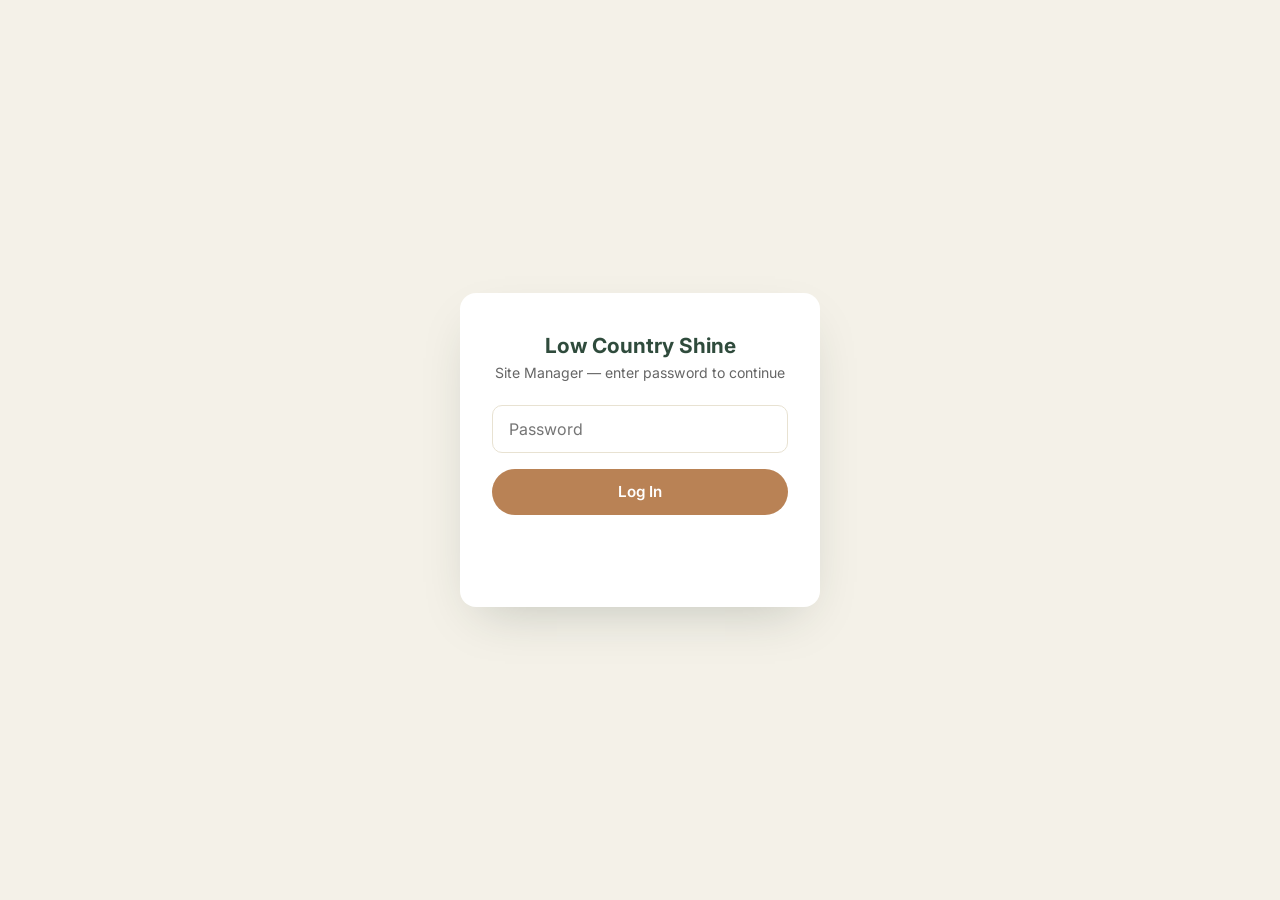
==== admin/index.html @ b736f900 "Light-blue version of Low Country Shine site (restored 2026-07-01) Frost white-blue backgrounds with" ====
<!DOCTYPE html>
<html lang="en">
<head>
<meta charset="UTF-8">
<meta name="viewport" content="width=device-width, initial-scale=1.0">
<title>Site Manager — Low Country Shine</title>
<meta name="robots" content="noindex, nofollow">

<!-- ===================================================
     STANDALONE ADMIN PANEL
     This file intentionally does NOT link to ../styles.css
     or ../script.js — it is fully self-contained (own CSS
     and JS below) so it can never be broken by edits to the
     main site, and the main site can never be broken by edits
     here. Only Google Fonts (already approved) is loaded.
=================================================== -->
<link rel="preconnect" href="https://fonts.googleapis.com">
<link rel="preconnect" href="https://fonts.gstatic.com" crossorigin>
<link href="https://fonts.googleapis.com/css2?family=Inter:wght@400;500;600;700&display=swap" rel="stylesheet">

<style>
  /* ---- Base ---- */
  * { margin: 0; padding: 0; box-sizing: border-box; }
  body {
    font-family: 'Inter', sans-serif;
    background: #F4F1E8;
    color: #1C231F;
    min-height: 100vh;
  }
  button { font-family: inherit; cursor: pointer; }
  input, textarea, select { font-family: inherit; }

  /* ---- Login screen ---- */
  #loginScreen {
    min-height: 100vh;
    display: flex;
    align-items: center;
    justify-content: center;
    padding: 1.5rem;
  }
  .login-box {
    background: white;
    border-radius: 16px;
    padding: 2.5rem 2rem;
    width: 100%;
    max-width: 360px;
    box-shadow: 0 20px 50px -20px rgba(30,51,41,0.25);
    text-align: center;
  }
  .login-box h1 {
    font-size: 1.3rem;
    margin-bottom: 0.4rem;
    color: #2F4B3C;
  }
  .login-box p { font-size: 0.88rem; color: #666; margin-bottom: 1.5rem; }
  .login-box input {
    width: 100%;
    padding: 0.8rem 1rem;
    border: 1.5px solid #E8E2D2;
    border-radius: 10px;
    font-size: 1rem;
    margin-bottom: 1rem;
  }
  .login-box input:focus { outline: 2px solid #5E8C7B; }
  .login-box button {
    width: 100%;
    padding: 0.85rem;
    background: #B98255;
    color: white;
    border: none;
    border-radius: 999px;
    font-weight: 600;
    font-size: 0.95rem;
  }
  .login-box button:hover { background: #a6764a; }
  .login-error {
    color: #c0392b;
    font-size: 0.85rem;
    margin-top: 0.8rem;
    min-height: 1.1em;
  }
  @keyframes shake {
    10%, 90% { transform: translateX(-2px); }
    20%, 80% { transform: translateX(4px); }
    30%, 50%, 70% { transform: translateX(-8px); }
    40%, 60% { transform: translateX(8px); }
  }
  .shake { animation: shake 0.5s; }

  /* ---- Panel layout ---- */
  #panel { display: none; min-height: 100vh; }
  .admin-header {
    background: #2F4B3C;
    color: #F4F1E8;
    padding: 1rem 1.5rem;
    display: flex;
    align-items: center;
    justify-content: space-between;
  }
  .admin-header h1 { font-size: 1.05rem; font-weight: 700; }
  .logout-btn {
    background: transparent;
    border: 1.5px solid rgba(244,241,232,0.5);
    color: #F4F1E8;
    padding: 0.5rem 1rem;
    border-radius: 999px;
    font-size: 0.85rem;
  }
  .logout-btn:hover { background: rgba(244,241,232,0.12); }

  .admin-body {
    display: flex;
    min-height: calc(100vh - 60px);
  }
  .admin-sidebar {
    width: 200px;
    background: white;
    border-right: 1px solid #E8E2D2;
    padding: 1.2rem 0.8rem;
    flex-shrink: 0;
  }
  .admin-nav-btn {
    display: block;
    width: 100%;
    text-align: left;
    background: none;
    border: none;
    padding: 0.8rem 0.9rem;
    border-radius: 10px;
    font-size: 0.9rem;
    font-weight: 600;
    color: #444;
    margin-bottom: 0.3rem;
  }
  .admin-nav-btn:hover { background: #F4F1E8; }
  .admin-nav-btn.active { background: #2F4B3C; color: #F4F1E8; }

  .admin-main {
    flex: 1;
    padding: 2rem;
    max-width: 760px;
  }
  .tab-panel h2 {
    font-size: 1.4rem;
    margin-bottom: 1.5rem;
    color: #2F4B3C;
  }

  .field-group { display: flex; flex-direction: column; gap: 1.1rem; max-width: 480px; }
  .field-group label {
    font-size: 0.85rem;
    font-weight: 600;
    color: #555;
    display: flex;
    flex-direction: column;
    gap: 0.4rem;
  }
  .field-group input, .field-group textarea {
    font-size: 0.95rem;
    padding: 0.7rem 0.9rem;
    border: 1.5px solid #E8E2D2;
    border-radius: 10px;
    resize: vertical;
  }
  .field-group input:focus, .field-group textarea:focus {
    outline: 2px solid #5E8C7B;
    outline-offset: 1px;
  }

  .btn-primary {
    background: #B98255;
    color: white;
    border: none;
    padding: 0.8rem 1.6rem;
    border-radius: 999px;
    font-weight: 600;
    font-size: 0.92rem;
  }
  .btn-primary:hover { background: #a6764a; }
  .btn-secondary {
    background: #2F4B3C;
    color: white;
    border: none;
    padding: 0.65rem 1.2rem;
    border-radius: 999px;
    font-weight: 600;
    font-size: 0.85rem;
    margin-bottom: 1.2rem;
  }
  .btn-secondary:hover { background: #24382c; }

  .admin-card {
    background: white;
    border: 1px solid #E8E2D2;
    border-radius: 12px;
    padding: 1.2rem;
    margin-bottom: 1rem;
  }
  .admin-card p { font-size: 0.92rem; margin-bottom: 0.4rem; }
  .admin-card .meta { font-size: 0.82rem; color: #5E8C7B; font-weight: 600; }
  .row-actions { display: flex; gap: 0.6rem; margin-top: 0.8rem; }
  .row-actions button {
    background: #F4F1E8;
    border: 1px solid #E8E2D2;
    padding: 0.4rem 0.9rem;
    border-radius: 999px;
    font-size: 0.8rem;
    font-weight: 600;
  }
  .row-actions .btn-delete { color: #c0392b; }
  .row-actions button:hover { background: #E8E2D2; }

  .edit-form { display: flex; flex-direction: column; gap: 0.7rem; }
  .edit-form input, .edit-form textarea, .edit-form select {
    font-size: 0.9rem;
    padding: 0.6rem 0.8rem;
    border: 1.5px solid #E8E2D2;
    border-radius: 8px;
  }

  .town-list { list-style: none; max-width: 420px; margin-bottom: 1.5rem; }
  .town-list li {
    display: flex;
    align-items: center;
    justify-content: space-between;
    padding: 0.7rem 0.9rem;
    background: white;
    border: 1px solid #E8E2D2;
    border-radius: 10px;
    margin-bottom: 0.5rem;
    font-weight: 600;
    font-size: 0.9rem;
  }
  .town-delete {
    background: none;
    border: none;
    color: #c0392b;
    font-size: 1rem;
    padding: 0.2rem 0.5rem;
  }
  .add-row { display: flex; gap: 0.6rem; max-width: 420px; }
  .add-row input {
    flex: 1;
    padding: 0.7rem 0.9rem;
    border: 1.5px solid #E8E2D2;
    border-radius: 10px;
    font-size: 0.9rem;
  }
  .add-row button {
    background: #B98255;
    color: white;
    border: none;
    padding: 0.7rem 1.2rem;
    border-radius: 10px;
    font-weight: 600;
    font-size: 0.85rem;
    white-space: nowrap;
  }
  .add-row button:hover { background: #a6764a; }

  .hint { font-size: 0.85rem; color: #5E8C7B; margin-bottom: 1.2rem; max-width: 480px; }
  .hint-small { font-size: 0.75rem; color: #8a8675; margin: 0.5rem 0; }

  .gallery-admin-grid {
    display: grid;
    grid-template-columns: repeat(auto-fill, minmax(180px, 1fr));
    gap: 1rem;
    margin-bottom: 1.5rem;
  }
  .gallery-admin-item {
    background: white;
    border: 1px solid #E8E2D2;
    border-radius: 12px;
    padding: 0.8rem;
  }
  .gallery-admin-item img {
    width: 100%;
    aspect-ratio: 4/3;
    object-fit: cover;
    border-radius: 8px;
    margin-bottom: 0.6rem;
    background: #E8E2D2;
  }
  .gallery-label-input {
    width: 100%;
    padding: 0.5rem 0.7rem;
    border: 1.5px solid #E8E2D2;
    border-radius: 8px;
    font-size: 0.85rem;
    margin-bottom: 0.3rem;
  }
  .gallery-delete {
    width: 100%;
    background: #F4F1E8;
    border: 1px solid #E8E2D2;
    color: #c0392b;
    padding: 0.4rem;
    border-radius: 8px;
    font-size: 0.8rem;
    font-weight: 600;
  }
  .upload-btn {
    display: inline-block;
    background: #2F4B3C;
    color: white;
    padding: 0.75rem 1.4rem;
    border-radius: 999px;
    font-weight: 600;
    font-size: 0.88rem;
    cursor: pointer;
  }
  .upload-btn:hover { background: #24382c; }

  .save-bar {
    position: sticky;
    bottom: 0;
    background: white;
    border-top: 1px solid #E8E2D2;
    padding: 1rem 2rem;
    display: flex;
    align-items: center;
    gap: 1rem;
    flex-wrap: wrap;
  }
  .save-message {
    font-size: 0.85rem;
    color: #5E8C7B;
    font-weight: 600;
  }
  .load-error {
    background: #fdecea;
    color: #c0392b;
    border: 1px solid #f5c6c2;
    border-radius: 10px;
    padding: 0.9rem 1.1rem;
    font-size: 0.85rem;
    margin-bottom: 1.5rem;
    max-width: 480px;
  }

  /* ---- Mobile ---- */
  @media (max-width: 780px) {
    .admin-body { flex-direction: column; }
    .admin-sidebar {
      width: 100%;
      display: flex;
      overflow-x: auto;
      gap: 0.4rem;
      padding: 0.8rem;
      border-right: none;
      border-bottom: 1px solid #E8E2D2;
    }
    .admin-nav-btn { white-space: nowrap; width: auto; margin-bottom: 0; }
    .admin-main { padding: 1.2rem; }
    .save-bar { padding: 1rem 1.2rem; }
  }
</style>
</head>
<body>

<!-- =========================================================
     LOGIN SCREEN
     EDIT: change ADMIN_PASSWORD in the JavaScript below (search
     for "shine2025") to set your own password.
========================================================= -->
<div id="loginScreen">
  <div class="login-box">
    <h1>Low Country Shine</h1>
    <p>Site Manager — enter password to continue</p>
    <form id="loginForm">
      <input type="password" id="passwordInput" placeholder="Password" autocomplete="current-password" required>
      <button type="submit">Log In</button>
    </form>
    <p class="login-error" id="loginError"></p>
  </div>
</div>

<!-- =========================================================
     ADMIN PANEL — hidden until password is correct
========================================================= -->
<div id="panel">
  <header class="admin-header">
    <h1>Low Country Shine — Site Manager</h1>
    <button class="logout-btn" id="logoutBtn">Log Out</button>
  </header>

  <div class="admin-body">
    <nav class="admin-sidebar">
      <button class="admin-nav-btn active" data-tab="business">Business Info</button>
      <button class="admin-nav-btn" data-tab="reviews">Reviews</button>
      <button class="admin-nav-btn" data-tab="gallery">Photo Gallery</button>
      <button class="admin-nav-btn" data-tab="area">Service Area</button>
    </nav>

    <main class="admin-main">
      <div id="loadErrorBox"></div>

      <!-- BUSINESS INFO TAB -->
      <section id="tab-business" class="tab-panel">
        <h2>Business Info</h2>
        <div class="field-group">
          <label>Business name
            <input type="text" id="f-name">
          </label>
          <label>Phone number
            <input type="text" id="f-phone" placeholder="(843) 555-0123">
          </label>
          <label>Phone link (tel href — keep +1 and no spaces/dashes)
            <input type="text" id="f-phone-href" placeholder="+18435550123">
          </label>
          <label>Instagram handle (no @ symbol)
            <input type="text" id="f-instagram" placeholder="lowcountryshine">
          </label>
          <label>Email address
            <input type="email" id="f-email">
          </label>
          <label>Hero tagline (main headline)
            <input type="text" id="f-tagline">
          </label>
          <label>Hero subheadline
            <textarea id="f-subheadline" rows="3"></textarea>
          </label>
        </div>
      </section>

      <!-- REVIEWS TAB -->
      <section id="tab-reviews" class="tab-panel" style="display:none">
        <h2>Reviews</h2>
        <button class="btn-secondary" id="addReviewBtn">+ Add review</button>
        <div id="reviewList"></div>
      </section>

      <!-- PHOTO GALLERY TAB -->
      <section id="tab-gallery" class="tab-panel" style="display:none">
        <h2>Photo Gallery</h2>
        <p class="hint">Photos are saved locally in this browser. Send your updated content.json file to Jacob to publish changes to the live site.</p>
        <div class="gallery-admin-grid" id="galleryAdminGrid"></div>
        <label class="upload-btn">
          + Upload photo
          <input type="file" id="photoUpload" accept="image/jpeg,image/png" hidden>
        </label>
      </section>

      <!-- SERVICE AREA TAB -->
      <section id="tab-area" class="tab-panel" style="display:none">
        <h2>Service Area</h2>
        <ul class="town-list" id="townList"></ul>
        <div class="add-row">
          <input type="text" id="newTownInput" placeholder="Add a town">
          <button id="addTownBtn">Add town</button>
        </div>
      </section>
    </main>
  </div>

  <div class="save-bar">
    <button class="btn-primary" id="saveAllBtn">Save all changes</button>
    <span class="save-message" id="saveMessage"></span>
  </div>
</div>

<script>
// =========================================================
// LOW COUNTRY SHINE — ADMIN PANEL SCRIPT
// Fully self-contained: no dependency on the main site's
// script.js. Reads ../content.json for starting values and
// exports an updated content.json as a download on save.
// =========================================================

// ---- Password protection ----
// EDIT: change this line to set a new admin password.
const ADMIN_PASSWORD = 'shine2025';

const loginScreen = document.getElementById('loginScreen');
const panel = document.getElementById('panel');
const loginForm = document.getElementById('loginForm');
const passwordInput = document.getElementById('passwordInput');
const loginError = document.getElementById('loginError');
const loginBox = document.querySelector('.login-box');

function showPanel() {
  loginScreen.style.display = 'none';
  panel.style.display = 'block';
}
function showLogin() {
  loginScreen.style.display = 'flex';
  panel.style.display = 'none';
}

if (sessionStorage.getItem('lcs_auth') === 'true') {
  showPanel();
} else {
  showLogin();
}

loginForm.addEventListener('submit', (e) => {
  e.preventDefault();
  if (passwordInput.value === ADMIN_PASSWORD) {
    sessionStorage.setItem('lcs_auth', 'true');
    loginError.textContent = '';
    showPanel();
  } else {
    loginError.textContent = 'Incorrect password';
    loginBox.classList.remove('shake');
    // Force reflow so the animation can replay on repeated wrong attempts.
    void loginBox.offsetWidth;
    loginBox.classList.add('shake');
    passwordInput.value = '';
    passwordInput.focus();
  }
});

document.getElementById('logoutBtn').addEventListener('click', () => {
  sessionStorage.removeItem('lcs_auth');
  showLogin();
});

// ---- Sidebar tab navigation ----
document.querySelectorAll('.admin-nav-btn').forEach((btn) => {
  btn.addEventListener('click', () => {
    document.querySelectorAll('.admin-nav-btn').forEach((b) => b.classList.remove('active'));
    document.querySelectorAll('.tab-panel').forEach((t) => (t.style.display = 'none'));
    btn.classList.add('active');
    document.getElementById('tab-' + btn.dataset.tab).style.display = 'block';
  });
});

// ---- State ----
// Working copies of the editable arrays. Business fields are read
// directly from their inputs at save time instead of being mirrored here.
let reviews = [];
let towns = [];
let gallery = [];
let beforeAfter = { before_src: 'images/before.jpg', before_alt: '', after_src: 'images/after.jpg', after_alt: '' };

// ---- Load content.json ----
function loadAdminContent() {
  fetch('../content.json')
    .then((res) => {
      if (!res.ok) throw new Error('content.json responded with ' + res.status);
      return res.json();
    })
    .then((data) => {
      const business = data.business || {};
      document.getElementById('f-name').value = business.name || '';
      document.getElementById('f-phone').value = business.phone || '';
      document.getElementById('f-phone-href').value = business.phone_href || '';
      document.getElementById('f-instagram').value = business.instagram || '';
      document.getElementById('f-email').value = business.email || '';
      document.getElementById('f-tagline').value = business.tagline || '';
      document.getElementById('f-subheadline').value = business.subheadline || '';

      reviews = Array.isArray(data.reviews) ? data.reviews.slice() : [];
      towns = Array.isArray(data.service_area) ? data.service_area.slice() : [];
      gallery = Array.isArray(data.gallery) ? data.gallery.slice() : [];
      beforeAfter = data.before_after || beforeAfter;

      renderReviews();
      renderTowns();
      renderGallery();
    })
    .catch((err) => {
      console.error('Could not load content.json', err);
      document.getElementById('loadErrorBox').innerHTML =
        '<div class="load-error">Could not load content.json from the site folder ' +
        '(' + err.message + '). You can still fill in fields below — clicking ' +
        '"Save all changes" will build a brand new content.json from scratch. ' +
        'If this keeps happening, make sure admin/index.html and content.json ' +
        'are both inside the same project folder and you are viewing this page ' +
        'through a local server rather than double-clicking the file.</div>';
      renderReviews();
      renderTowns();
      renderGallery();
    });
}

// ---- Reviews tab ----
const reviewList = document.getElementById('reviewList');

function renderReviews() {
  reviewList.innerHTML = '';
  reviews.forEach((review, index) => {
    const card = document.createElement('div');
    card.className = 'admin-card';
    const stars = '★'.repeat(review.stars || 0) + '☆'.repeat(5 - (review.stars || 0));
    card.innerHTML =
      '<p>"' + review.text + '"</p>' +
      '<p class="meta">— ' + review.author + ', ' + review.location + ' — ' + stars + '</p>' +
      '<div class="row-actions">' +
      '<button class="btn-edit">Edit</button>' +
      '<button class="btn-delete">Delete</button>' +
      '</div>';
    card.querySelector('.btn-edit').addEventListener('click', () => openReviewEditForm(card, index));
    card.querySelector('.btn-delete').addEventListener('click', () => {
      if (confirm('Are you sure?')) {
        reviews.splice(index, 1);
        renderReviews();
      }
    });
    reviewList.appendChild(card);
  });
}

function openReviewEditForm(card, index) {
  const review = reviews[index];
  card.innerHTML =
    '<div class="edit-form">' +
    '<textarea rows="3" class="edit-text">' + review.text + '</textarea>' +
    '<input type="text" class="edit-author" value="' + review.author + '" placeholder="Author name">' +
    '<input type="text" class="edit-location" value="' + review.location + '" placeholder="Location">' +
    '<select class="edit-stars">' +
    [1, 2, 3, 4, 5].map((n) => '<option value="' + n + '"' + (n === review.stars ? ' selected' : '') + '>' + n + ' star' + (n > 1 ? 's' : '') + '</option>').join('') +
    '</select>' +
    '<div class="row-actions">' +
    '<button class="btn-save-review">Save</button>' +
    '<button class="btn-cancel">Cancel</button>' +
    '</div></div>';

  card.querySelector('.btn-save-review').addEventListener('click', () => {
    reviews[index] = {
      text: card.querySelector('.edit-text').value,
      author: card.querySelector('.edit-author').value,
      location: card.querySelector('.edit-location').value,
      stars: parseInt(card.querySelector('.edit-stars').value, 10),
    };
    renderReviews();
  });
  card.querySelector('.btn-cancel').addEventListener('click', renderReviews);
}

document.getElementById('addReviewBtn').addEventListener('click', () => {
  const card = document.createElement('div');
  card.className = 'admin-card';
  card.innerHTML =
    '<div class="edit-form">' +
    '<textarea rows="3" class="edit-text" placeholder="Quote text"></textarea>' +
    '<input type="text" class="edit-author" placeholder="Author name">' +
    '<input type="text" class="edit-location" placeholder="Location">' +
    '<select class="edit-stars">' +
    [1, 2, 3, 4, 5].map((n) => '<option value="' + n + '"' + (n === 5 ? ' selected' : '') + '>' + n + ' star' + (n > 1 ? 's' : '') + '</option>').join('') +
    '</select>' +
    '<div class="row-actions">' +
    '<button class="btn-save-review">Add</button>' +
    '<button class="btn-cancel">Cancel</button>' +
    '</div></div>';

  card.querySelector('.btn-save-review').addEventListener('click', () => {
    const text = card.querySelector('.edit-text').value.trim();
    const author = card.querySelector('.edit-author').value.trim();
    if (!text || !author) return;
    reviews.unshift({
      text: text,
      author: author,
      location: card.querySelector('.edit-location').value.trim(),
      stars: parseInt(card.querySelector('.edit-stars').value, 10),
    });
    renderReviews();
  });
  card.querySelector('.btn-cancel').addEventListener('click', renderReviews);

  reviewList.prepend(card);
});

// ---- Service area tab ----
const townList = document.getElementById('townList');

function renderTowns() {
  townList.innerHTML = '';
  towns.forEach((town, index) => {
    const li = document.createElement('li');
    li.innerHTML = '<span>' + town + '</span> <button class="town-delete" aria-label="Remove ' + town + '">✕</button>';
    li.querySelector('.town-delete').addEventListener('click', () => {
      towns.splice(index, 1);
      renderTowns();
    });
    townList.appendChild(li);
  });
}

document.getElementById('addTownBtn').addEventListener('click', () => {
  const input = document.getElementById('newTownInput');
  const town = input.value.trim();
  if (!town) return;
  towns.push(town);
  input.value = '';
  renderTowns();
});
document.getElementById('newTownInput').addEventListener('keydown', (e) => {
  if (e.key === 'Enter') {
    e.preventDefault();
    document.getElementById('addTownBtn').click();
  }
});

// ---- Photo gallery tab ----
const galleryAdminGrid = document.getElementById('galleryAdminGrid');

function renderGallery() {
  galleryAdminGrid.innerHTML = '';
  gallery.forEach((item, index) => {
    const card = document.createElement('div');
    card.className = 'gallery-admin-item';
    card.innerHTML =
      '<img src="' + item.src + '" alt="' + (item.label || 'Job photo') + '">' +
      '<input type="text" class="gallery-label-input" value="' + (item.label || '') + '" placeholder="Label (e.g. Before)">' +
      '<p class="hint-small">Also save this photo to your images/gallery/ folder and send it to Jacob along with content.json.</p>' +
      '<button class="gallery-delete">Delete</button>';

    card.querySelector('.gallery-label-input').addEventListener('input', (e) => {
      gallery[index].label = e.target.value;
    });
    card.querySelector('.gallery-delete').addEventListener('click', () => {
      if (confirm('Are you sure?')) {
        gallery.splice(index, 1);
        renderGallery();
      }
    });
    galleryAdminGrid.appendChild(card);
  });
}

document.getElementById('photoUpload').addEventListener('change', (e) => {
  const file = e.target.files[0];
  if (!file) return;
  const reader = new FileReader();
  reader.onload = () => {
    // Preview uses the data URL immediately; the real file still needs to be
    // dropped into images/gallery/ by hand before the live site can show it.
    gallery.push({ src: 'images/gallery/' + file.name, label: '', preview: reader.result });
    renderGalleryWithPreviews();
  };
  reader.readAsDataURL(file);
  e.target.value = '';
});

// Same as renderGallery but uses the in-memory preview data URL for any
// item that was just uploaded and doesn't exist in images/gallery/ yet.
function renderGalleryWithPreviews() {
  galleryAdminGrid.innerHTML = '';
  gallery.forEach((item, index) => {
    const card = document.createElement('div');
    card.className = 'gallery-admin-item';
    card.innerHTML =
      '<img src="' + (item.preview || item.src) + '" alt="' + (item.label || 'Job photo') + '">' +
      '<input type="text" class="gallery-label-input" value="' + (item.label || '') + '" placeholder="Label (e.g. Before)">' +
      '<p class="hint-small">Also save this photo to your images/gallery/ folder and send it to Jacob along with content.json.</p>' +
      '<button class="gallery-delete">Delete</button>';

    card.querySelector('.gallery-label-input').addEventListener('input', (e) => {
      gallery[index].label = e.target.value;
    });
    card.querySelector('.gallery-delete').addEventListener('click', () => {
      if (confirm('Are you sure?')) {
        gallery.splice(index, 1);
        renderGalleryWithPreviews();
      }
    });
    galleryAdminGrid.appendChild(card);
  });
}

// ---- Save all changes ----
document.getElementById('saveAllBtn').addEventListener('click', () => {
  const updated = {
    business: {
      name: document.getElementById('f-name').value,
      phone: document.getElementById('f-phone').value,
      phone_href: document.getElementById('f-phone-href').value,
      instagram: document.getElementById('f-instagram').value,
      email: document.getElementById('f-email').value,
      tagline: document.getElementById('f-tagline').value,
      subheadline: document.getElementById('f-subheadline').value,
    },
    service_area: towns.slice(),
    reviews: reviews.slice(),
    gallery: gallery.map((item) => ({ src: item.src, label: item.label || '' })),
    before_after: beforeAfter,
  };

  const blob = new Blob([JSON.stringify(updated, null, 2)], { type: 'application/json' });
  const url = URL.createObjectURL(blob);
  const a = document.createElement('a');
  a.href = url;
  a.download = 'content.json';
  document.body.appendChild(a);
  a.click();
  document.body.removeChild(a);
  URL.revokeObjectURL(url);

  const msg = document.getElementById('saveMessage');
  msg.textContent = 'content.json downloaded. Send this file to Jacob or drop it into your project folder and redeploy.';
  setTimeout(() => { msg.textContent = ''; }, 8000);
});

// ---- Init ----
loadAdminContent();
</script>
</body>
</html>
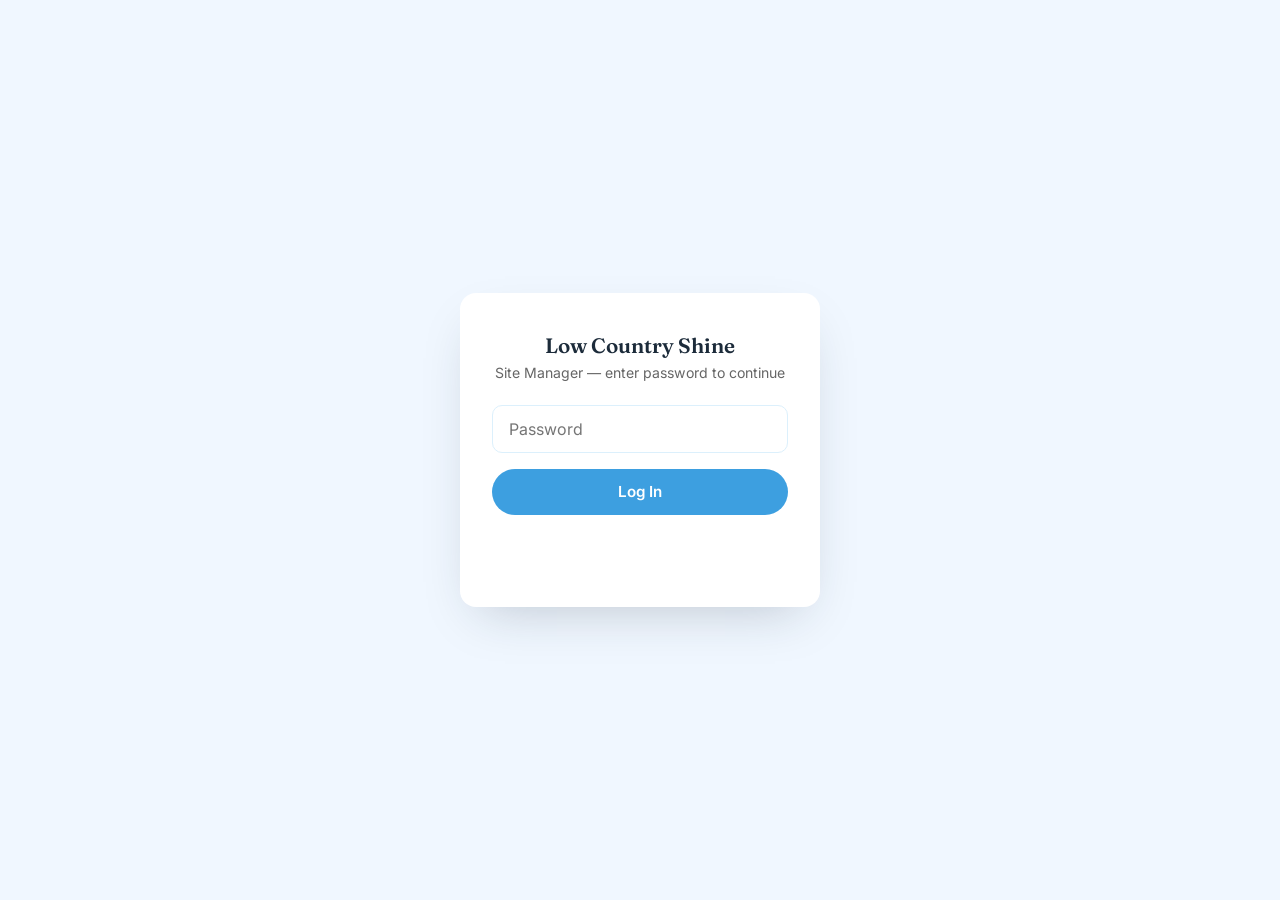
==== commit ef35ad9c: "Retheme admin panel to match the main site's blue/frost palette Was still using the old marsh-green/" ====
--- a/admin/index.html
+++ b/admin/index.html
@@ -16,15 +16,29 @@
 =================================================== -->
 <link rel="preconnect" href="https://fonts.googleapis.com">
 <link rel="preconnect" href="https://fonts.gstatic.com" crossorigin>
-<link href="https://fonts.googleapis.com/css2?family=Inter:wght@400;500;600;700&display=swap" rel="stylesheet">
+<link href="https://fonts.googleapis.com/css2?family=Fraunces:wght@600;700&family=Inter:wght@400;500;600;700&display=swap" rel="stylesheet">
 
 <style>
-  /* ---- Base ---- */
+  /* ---- Base ----
+     Same color palette as the main site (styles.css), copied here rather
+     than linked so this panel stays fully self-contained. If the main
+     site's palette ever changes, update both places. */
+  :root {
+    --navy:        #1C2B3A;
+    --navy-dark:   #0D1824;
+    --slate:       #4A6B8A;
+    --frost:       #F0F7FF;
+    --frost-dark:  #DCF0FC;
+    --brand:       #3D9FE0;
+    --brand-dark:  #2B7EC0;
+    --brand-light: #7EC8F4;
+    --ink:         #1C2B3A;
+  }
   * { margin: 0; padding: 0; box-sizing: border-box; }
   body {
     font-family: 'Inter', sans-serif;
-    background: #F4F1E8;
-    color: #1C231F;
+    background: var(--frost);
+    color: var(--ink);
     min-height: 100vh;
   }
   button { font-family: inherit; cursor: pointer; }
@@ -44,35 +58,37 @@
     padding: 2.5rem 2rem;
     width: 100%;
     max-width: 360px;
-    box-shadow: 0 20px 50px -20px rgba(30,51,41,0.25);
+    box-shadow: 0 20px 50px -20px rgba(28,43,58,0.25);
     text-align: center;
   }
   .login-box h1 {
+    font-family: 'Fraunces', serif;
+    font-weight: 600;
     font-size: 1.3rem;
     margin-bottom: 0.4rem;
-    color: #2F4B3C;
+    color: var(--navy);
   }
   .login-box p { font-size: 0.88rem; color: #666; margin-bottom: 1.5rem; }
   .login-box input {
     width: 100%;
     padding: 0.8rem 1rem;
-    border: 1.5px solid #E8E2D2;
+    border: 1.5px solid var(--frost-dark);
     border-radius: 10px;
     font-size: 1rem;
     margin-bottom: 1rem;
   }
-  .login-box input:focus { outline: 2px solid #5E8C7B; }
+  .login-box input:focus { outline: 2px solid var(--brand-light); }
   .login-box button {
     width: 100%;
     padding: 0.85rem;
-    background: #B98255;
+    background: var(--brand);
     color: white;
     border: none;
     border-radius: 999px;
     font-weight: 600;
     font-size: 0.95rem;
   }
-  .login-box button:hover { background: #a6764a; }
+  .login-box button:hover { background: var(--brand-dark); }
   .login-error {
     color: #c0392b;
     font-size: 0.85rem;
@@ -90,23 +106,27 @@
   /* ---- Panel layout ---- */
   #panel { display: none; min-height: 100vh; }
   .admin-header {
-    background: #2F4B3C;
-    color: #F4F1E8;
+    background: var(--navy);
+    color: var(--frost);
     padding: 1rem 1.5rem;
     display: flex;
     align-items: center;
     justify-content: space-between;
   }
-  .admin-header h1 { font-size: 1.05rem; font-weight: 700; }
+  .admin-header h1 {
+    font-family: 'Fraunces', serif;
+    font-size: 1.05rem;
+    font-weight: 700;
+  }
   .logout-btn {
     background: transparent;
-    border: 1.5px solid rgba(244,241,232,0.5);
-    color: #F4F1E8;
+    border: 1.5px solid rgba(240,247,255,0.5);
+    color: var(--frost);
     padding: 0.5rem 1rem;
     border-radius: 999px;
     font-size: 0.85rem;
   }
-  .logout-btn:hover { background: rgba(244,241,232,0.12); }
+  .logout-btn:hover { background: rgba(240,247,255,0.12); }
 
   .admin-body {
     display: flex;
@@ -115,7 +135,7 @@
   .admin-sidebar {
     width: 200px;
     background: white;
-    border-right: 1px solid #E8E2D2;
+    border-right: 1px solid var(--frost-dark);
     padding: 1.2rem 0.8rem;
     flex-shrink: 0;
   }
@@ -132,8 +152,8 @@
     color: #444;
     margin-bottom: 0.3rem;
   }
-  .admin-nav-btn:hover { background: #F4F1E8; }
-  .admin-nav-btn.active { background: #2F4B3C; color: #F4F1E8; }
+  .admin-nav-btn:hover { background: var(--frost); }
+  .admin-nav-btn.active { background: var(--navy); color: var(--frost); }
 
   .admin-main {
     flex: 1;
@@ -141,9 +161,10 @@
     max-width: 760px;
   }
   .tab-panel h2 {
+    font-family: 'Fraunces', serif;
     font-size: 1.4rem;
     margin-bottom: 1.5rem;
-    color: #2F4B3C;
+    color: var(--navy);
   }
 
   .field-group { display: flex; flex-direction: column; gap: 1.1rem; max-width: 480px; }
@@ -158,17 +179,17 @@
   .field-group input, .field-group textarea {
     font-size: 0.95rem;
     padding: 0.7rem 0.9rem;
-    border: 1.5px solid #E8E2D2;
+    border: 1.5px solid var(--frost-dark);
     border-radius: 10px;
     resize: vertical;
   }
   .field-group input:focus, .field-group textarea:focus {
-    outline: 2px solid #5E8C7B;
+    outline: 2px solid var(--brand-light);
     outline-offset: 1px;
   }
 
   .btn-primary {
-    background: #B98255;
+    background: var(--brand);
     color: white;
     border: none;
     padding: 0.8rem 1.6rem;
@@ -176,9 +197,9 @@
     font-weight: 600;
     font-size: 0.92rem;
   }
-  .btn-primary:hover { background: #a6764a; }
+  .btn-primary:hover { background: var(--brand-dark); }
   .btn-secondary {
-    background: #2F4B3C;
+    background: var(--navy);
     color: white;
     border: none;
     padding: 0.65rem 1.2rem;
@@ -187,34 +208,34 @@
     font-size: 0.85rem;
     margin-bottom: 1.2rem;
   }
-  .btn-secondary:hover { background: #24382c; }
+  .btn-secondary:hover { background: var(--navy-dark); }
 
   .admin-card {
     background: white;
-    border: 1px solid #E8E2D2;
+    border: 1px solid var(--frost-dark);
     border-radius: 12px;
     padding: 1.2rem;
     margin-bottom: 1rem;
   }
   .admin-card p { font-size: 0.92rem; margin-bottom: 0.4rem; }
-  .admin-card .meta { font-size: 0.82rem; color: #5E8C7B; font-weight: 600; }
+  .admin-card .meta { font-size: 0.82rem; color: var(--slate); font-weight: 600; }
   .row-actions { display: flex; gap: 0.6rem; margin-top: 0.8rem; }
   .row-actions button {
-    background: #F4F1E8;
-    border: 1px solid #E8E2D2;
+    background: var(--frost);
+    border: 1px solid var(--frost-dark);
     padding: 0.4rem 0.9rem;
     border-radius: 999px;
     font-size: 0.8rem;
     font-weight: 600;
   }
   .row-actions .btn-delete { color: #c0392b; }
-  .row-actions button:hover { background: #E8E2D2; }
+  .row-actions button:hover { background: var(--frost-dark); }
 
   .edit-form { display: flex; flex-direction: column; gap: 0.7rem; }
   .edit-form input, .edit-form textarea, .edit-form select {
     font-size: 0.9rem;
     padding: 0.6rem 0.8rem;
-    border: 1.5px solid #E8E2D2;
+    border: 1.5px solid var(--frost-dark);
     border-radius: 8px;
   }
 
@@ -225,7 +246,7 @@
     justify-content: space-between;
     padding: 0.7rem 0.9rem;
     background: white;
-    border: 1px solid #E8E2D2;
+    border: 1px solid var(--frost-dark);
     border-radius: 10px;
     margin-bottom: 0.5rem;
     font-weight: 600;
@@ -242,12 +263,12 @@
   .add-row input {
     flex: 1;
     padding: 0.7rem 0.9rem;
-    border: 1.5px solid #E8E2D2;
+    border: 1.5px solid var(--frost-dark);
     border-radius: 10px;
     font-size: 0.9rem;
   }
   .add-row button {
-    background: #B98255;
+    background: var(--brand);
     color: white;
     border: none;
     padding: 0.7rem 1.2rem;
@@ -256,10 +277,10 @@
     font-size: 0.85rem;
     white-space: nowrap;
   }
-  .add-row button:hover { background: #a6764a; }
-
-  .hint { font-size: 0.85rem; color: #5E8C7B; margin-bottom: 1.2rem; max-width: 480px; }
-  .hint-small { font-size: 0.75rem; color: #8a8675; margin: 0.5rem 0; }
+  .add-row button:hover { background: var(--brand-dark); }
+
+  .hint { font-size: 0.85rem; color: var(--slate); margin-bottom: 1.2rem; max-width: 480px; }
+  .hint-small { font-size: 0.75rem; color: var(--slate); margin: 0.5rem 0; }
 
   .gallery-admin-grid {
     display: grid;
@@ -269,7 +290,7 @@
   }
   .gallery-admin-item {
     background: white;
-    border: 1px solid #E8E2D2;
+    border: 1px solid var(--frost-dark);
     border-radius: 12px;
     padding: 0.8rem;
   }
@@ -279,20 +300,20 @@
     object-fit: cover;
     border-radius: 8px;
     margin-bottom: 0.6rem;
-    background: #E8E2D2;
+    background: var(--frost-dark);
   }
   .gallery-label-input {
     width: 100%;
     padding: 0.5rem 0.7rem;
-    border: 1.5px solid #E8E2D2;
+    border: 1.5px solid var(--frost-dark);
     border-radius: 8px;
     font-size: 0.85rem;
     margin-bottom: 0.3rem;
   }
   .gallery-delete {
     width: 100%;
-    background: #F4F1E8;
-    border: 1px solid #E8E2D2;
+    background: var(--frost);
+    border: 1px solid var(--frost-dark);
     color: #c0392b;
     padding: 0.4rem;
     border-radius: 8px;
@@ -301,7 +322,7 @@
   }
   .upload-btn {
     display: inline-block;
-    background: #2F4B3C;
+    background: var(--navy);
     color: white;
     padding: 0.75rem 1.4rem;
     border-radius: 999px;
@@ -309,13 +330,13 @@
     font-size: 0.88rem;
     cursor: pointer;
   }
-  .upload-btn:hover { background: #24382c; }
+  .upload-btn:hover { background: var(--navy-dark); }
 
   .save-bar {
     position: sticky;
     bottom: 0;
     background: white;
-    border-top: 1px solid #E8E2D2;
+    border-top: 1px solid var(--frost-dark);
     padding: 1rem 2rem;
     display: flex;
     align-items: center;
@@ -324,7 +345,7 @@
   }
   .save-message {
     font-size: 0.85rem;
-    color: #5E8C7B;
+    color: var(--slate);
     font-weight: 600;
   }
   .load-error {
@@ -348,7 +369,7 @@
       gap: 0.4rem;
       padding: 0.8rem;
       border-right: none;
-      border-bottom: 1px solid #E8E2D2;
+      border-bottom: 1px solid var(--frost-dark);
     }
     .admin-nav-btn { white-space: nowrap; width: auto; margin-bottom: 0; }
     .admin-main { padding: 1.2rem; }
@@ -433,7 +454,7 @@
       <!-- PHOTO GALLERY TAB -->
       <section id="tab-gallery" class="tab-panel" style="display:none">
         <h2>Photo Gallery</h2>
-        <p class="hint">Photos are saved locally in this browser. Send your updated content.json file to Jacob to publish changes to the live site.</p>
+        <p class="hint">Uploaded photos publish to the live site when you hit "Save all changes" below.</p>
         <div class="gallery-admin-grid" id="galleryAdminGrid"></div>
         <label class="upload-btn">
           + Upload photo
@@ -468,7 +489,13 @@
 // =========================================================
 
 // ---- Password protection ----
-// EDIT: change this line to set a new admin password.
+// EDIT: change this line to set a new admin password. This is only the
+// UX gate that hides the panel from casual visitors — the real
+// enforcement happens server-side in worker.js, which checks the same
+// password against its own ADMIN_PASSWORD secret before it will push
+// anything to GitHub. If you change the password here, also update it
+// on the Worker (`npx wrangler secret put ADMIN_PASSWORD`), or saves
+// will start failing with "Incorrect password."
 const ADMIN_PASSWORD = 'shine2025';
 
 const loginScreen = document.getElementById('loginScreen');
@@ -497,6 +524,9 @@
   e.preventDefault();
   if (passwordInput.value === ADMIN_PASSWORD) {
     sessionStorage.setItem('lcs_auth', 'true');
+    // Kept so "Save all changes" can send it to the Worker for the real,
+    // server-side check — the panel never trusts its own client-side gate.
+    sessionStorage.setItem('lcs_pw', passwordInput.value);
     loginError.textContent = '';
     showPanel();
   } else {
@@ -512,6 +542,7 @@
 
 document.getElementById('logoutBtn').addEventListener('click', () => {
   sessionStorage.removeItem('lcs_auth');
+  sessionStorage.removeItem('lcs_pw');
   showLogin();
 });
 
@@ -703,7 +734,6 @@
     card.innerHTML =
       '<img src="' + item.src + '" alt="' + (item.label || 'Job photo') + '">' +
       '<input type="text" class="gallery-label-input" value="' + (item.label || '') + '" placeholder="Label (e.g. Before)">' +
-      '<p class="hint-small">Also save this photo to your images/gallery/ folder and send it to Jacob along with content.json.</p>' +
       '<button class="gallery-delete">Delete</button>';
 
     card.querySelector('.gallery-label-input').addEventListener('input', (e) => {
@@ -719,14 +749,23 @@
   });
 }
 
+// Strips anything but letters/numbers/dash/underscore/dot from a
+// filename, and prefixes a timestamp so two different uploads named
+// e.g. "photo.jpg" never collide on the live site.
+function safeFilename(name) {
+  const cleaned = name.replace(/[^a-zA-Z0-9._-]/g, '-');
+  return Date.now() + '-' + cleaned;
+}
+
 document.getElementById('photoUpload').addEventListener('change', (e) => {
   const file = e.target.files[0];
   if (!file) return;
   const reader = new FileReader();
   reader.onload = () => {
-    // Preview uses the data URL immediately; the real file still needs to be
-    // dropped into images/gallery/ by hand before the live site can show it.
-    gallery.push({ src: 'images/gallery/' + file.name, label: '', preview: reader.result });
+    // preview holds the full data URL (used for on-screen preview AND
+    // as the actual upload payload on save — see saveAllBtn handler).
+    const filename = safeFilename(file.name);
+    gallery.push({ src: 'images/gallery/' + filename, label: '', preview: reader.result });
     renderGalleryWithPreviews();
   };
   reader.readAsDataURL(file);
@@ -743,7 +782,7 @@
     card.innerHTML =
       '<img src="' + (item.preview || item.src) + '" alt="' + (item.label || 'Job photo') + '">' +
       '<input type="text" class="gallery-label-input" value="' + (item.label || '') + '" placeholder="Label (e.g. Before)">' +
-      '<p class="hint-small">Also save this photo to your images/gallery/ folder and send it to Jacob along with content.json.</p>' +
+      (item.preview ? '<p class="hint-small">Will upload when you hit Save all changes.</p>' : '') +
       '<button class="gallery-delete">Delete</button>';
 
     card.querySelector('.gallery-label-input').addEventListener('input', (e) => {
@@ -760,7 +799,14 @@
 }
 
 // ---- Save all changes ----
-document.getElementById('saveAllBtn').addEventListener('click', () => {
+// Pushes content.json and any newly-uploaded photos straight to GitHub
+// via worker.js's /api/save-content endpoint. A GitHub Actions workflow
+// (.github/workflows/deploy.yml) then deploys the live site automatically
+// on that push — there's no separate "now redeploy" step.
+const saveAllBtn = document.getElementById('saveAllBtn');
+const saveMessage = document.getElementById('saveMessage');
+
+saveAllBtn.addEventListener('click', () => {
   const updated = {
     business: {
       name: document.getElementById('f-name').value,
@@ -777,19 +823,51 @@
     before_after: beforeAfter,
   };
 
-  const blob = new Blob([JSON.stringify(updated, null, 2)], { type: 'application/json' });
-  const url = URL.createObjectURL(blob);
-  const a = document.createElement('a');
-  a.href = url;
-  a.download = 'content.json';
-  document.body.appendChild(a);
-  a.click();
-  document.body.removeChild(a);
-  URL.revokeObjectURL(url);
-
-  const msg = document.getElementById('saveMessage');
-  msg.textContent = 'content.json downloaded. Send this file to Jacob or drop it into your project folder and redeploy.';
-  setTimeout(() => { msg.textContent = ''; }, 8000);
+  // Only newly-uploaded photos (still holding a .preview data URL) need
+  // to be sent — anything already in content.json is already on GitHub.
+  const photos = gallery
+    .filter((item) => item.preview)
+    .map((item) => ({
+      path: item.src,
+      // Strip the "data:image/jpeg;base64," prefix — the Worker wants
+      // just the raw base64 payload for GitHub's API.
+      base64: item.preview.split(',')[1],
+    }));
+
+  saveAllBtn.disabled = true;
+  saveAllBtn.textContent = 'Saving…';
+  saveMessage.textContent = '';
+  saveMessage.style.color = '';
+
+  fetch('/api/save-content', {
+    method: 'POST',
+    headers: {
+      'Content-Type': 'application/json',
+      'X-Admin-Password': sessionStorage.getItem('lcs_pw') || '',
+    },
+    body: JSON.stringify({ content: updated, photos: photos }),
+  })
+    .then((res) => res.json().then((data) => ({ ok: res.ok, data: data })))
+    .then((result) => {
+      if (result.ok) {
+        // Newly-uploaded photos are now committed — drop their preview
+        // flag so a second Save doesn't try to re-upload them.
+        gallery.forEach((item) => { delete item.preview; });
+        renderGallery();
+        saveMessage.textContent = 'Saved — live on the site in about a minute.';
+      } else {
+        saveMessage.style.color = '#c0392b';
+        saveMessage.textContent = 'Could not save: ' + (result.data.error || 'unknown error');
+      }
+    })
+    .catch(() => {
+      saveMessage.style.color = '#c0392b';
+      saveMessage.textContent = 'Could not save — check your internet connection and try again.';
+    })
+    .finally(() => {
+      saveAllBtn.disabled = false;
+      saveAllBtn.textContent = 'Save all changes';
+    });
 });
 
 // ---- Init ----
